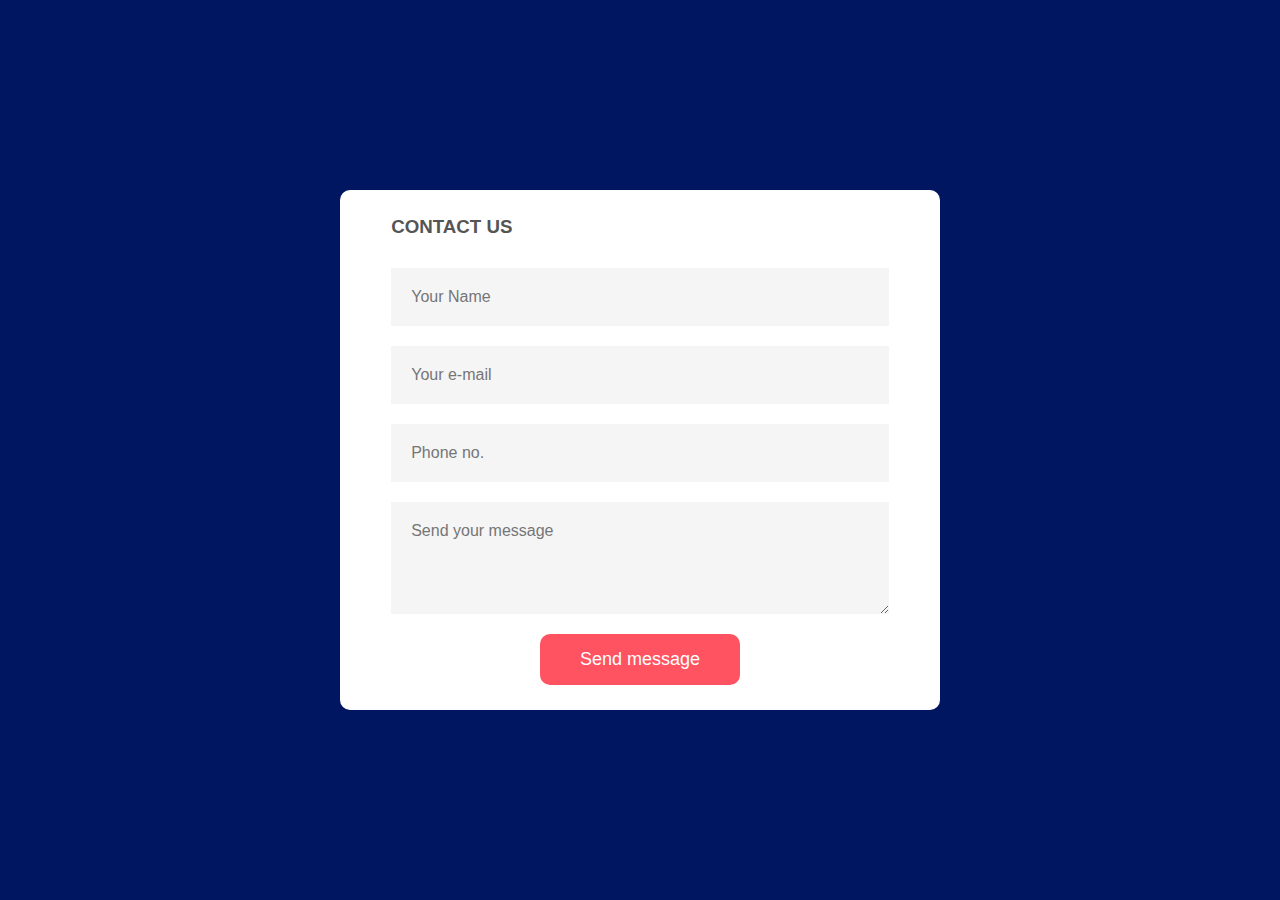
==== contact.html @ 2f839d4c "Add files via upload" ====
<!DOCTYPE html>
<html>
  <head>
    <meta charset="utf-8">
    <meta name="viewpoint" content="width=device-width, initial-scale=1.0">
    <title>My Website</title>
    <meta content="dont mind about them">
    <meta name="Never">
    <link rel="stylesheet" href="css/contact.css">
  </head>
  <body>
    <div class="container ">
      <form onsubmit="sendEmail(); reset(); return false;">
        <h3>CONTACT US</h3>
        <input type="text" id="name" placeholder="Your Name" required>
        <input type="email" id="email" placeholder="Your e-mail" required>
        <input type="text" id="phone" placeholder="Phone no." required>
        <textarea id="message" rows="4" cols="80" placeholder="Send your message"></textarea>
        <button type="submit">Send message</button>
      </form>
    </div>
    <script src="https://smtpjs.com/v3/smtp.js"></script>
    <script>
      function sendEmail(){
                Email.send({
            Host : "smtp.email.com",
            Username : "Thor henry",
            Password : "Henry1234",
            To : 'thorhenry20@gmail.com',
            From : document.getElementById("email").value,
            Subject : "New contact equiry",
            Body :  "name: " + document.getElementById("name").value,
                    "<br> Email: " + document.getElementById("email").value,
                    "<br> Phone no.: " + document.getElementById("phone").value,
                    "<br> Message: " + document.getElementById("message").value,
        }).then(
          message => alert(Message sent successfully)
        );
      }
    </script>
  </body>
</html>
---- css/contact.css ----
* {
    margin: 0;
    padding: 0;
    box-sizing: border-box;
    font-family: sans-serif;
  }
  .container {
    width: 100%;
    height: 100vh;
    background: #001660;
    display: flex;
    align-items: center;
    justify-content: center;
  
  }
  form {
    background: #fff;
    display: flex;
    flex-direction: column;
    padding: 2vw 4vw;
    width: 90%;
    max-width: 600px;
    border-radius: 10px;
  }
  form h3 {
    color: #555;
    font-weight: 800;
    margin-bottom: 20px;
  }
  form input {
    border: 0;
    margin: 10px 0;
    padding: 20px;
    outline: none;
    background:#f5f5f5;
    font-size: 16px;
  }
  form textarea {
    border: 0;
    margin: 10px 0;
    padding: 20px;
    background:#f5f5f5;
    font-size: 16px;
  }
  
  form button {
    padding: 15px;
    background: #ff5361;
    color: #fff;
    font-size: 18px;
    border: 0;
    outline: none;
    cursor: pointer;
    width: 200px;
    margin: 10px auto 0;
    border-radius: 10px;
  
  }
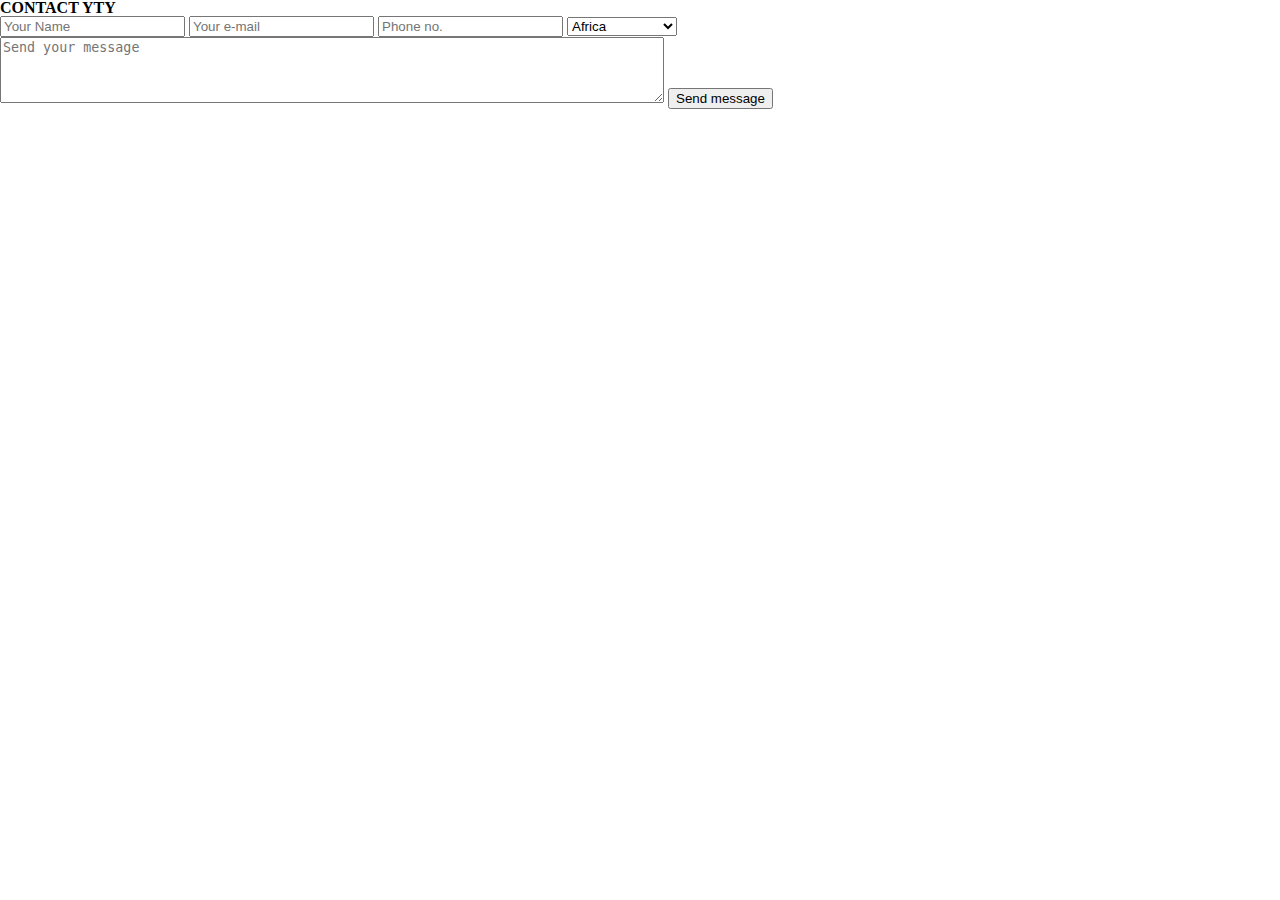
==== commit e80eeeea: "Add files via upload" ====
--- a/contact.html
+++ b/contact.html
@@ -3,40 +3,28 @@
   <head>
     <meta charset="utf-8">
     <meta name="viewpoint" content="width=device-width, initial-scale=1.0">
-    <title>My Website</title>
+    <title>Contact Form</title>
     <meta content="dont mind about them">
     <meta name="Never">
-    <link rel="stylesheet" href="css/contact.css">
+    <link rel="stylesheet" href="style.css">
   </head>
   <body>
     <div class="container ">
-      <form onsubmit="sendEmail(); reset(); return false;">
-        <h3>CONTACT US</h3>
-        <input type="text" id="name" placeholder="Your Name" required>
-        <input type="email" id="email" placeholder="Your e-mail" required>
-        <input type="text" id="phone" placeholder="Phone no." required>
-        <textarea id="message" rows="4" cols="80" placeholder="Send your message"></textarea>
+      <form action="contact.php" method="POST">
+        <h3>CONTACT YTY</h3>
+        <input type="text" name="name" placeholder="Your Name" required>
+        <input type="email" name="email" placeholder="Your e-mail" required>
+        <input type="text" name="phone" placeholder="Phone no." required>
+        <select name="Continent">
+          <option>Africa</option>
+          <option>Asia</option>
+          <option>Europe</option>
+          <option>North America</option>
+          <option>South America</option>
+        </select>
+        <textarea name="message" rows="4" cols="80" placeholder="Send your message"></textarea>
         <button type="submit">Send message</button>
       </form>
     </div>
-    <script src="https://smtpjs.com/v3/smtp.js"></script>
-    <script>
-      function sendEmail(){
-                Email.send({
-            Host : "smtp.email.com",
-            Username : "Thor henry",
-            Password : "Henry1234",
-            To : 'thorhenry20@gmail.com',
-            From : document.getElementById("email").value,
-            Subject : "New contact equiry",
-            Body :  "name: " + document.getElementById("name").value,
-                    "<br> Email: " + document.getElementById("email").value,
-                    "<br> Phone no.: " + document.getElementById("phone").value,
-                    "<br> Message: " + document.getElementById("message").value,
-        }).then(
-          message => alert(Message sent successfully)
-        );
-      }
-    </script>
   </body>
-</html>
+</html>--- a/style.css
+++ b/style.css
@@ -0,0 +1,312 @@
+/*
+html5doctor.com Reset Stylesheet
+v1.6.1
+Last Updated: 2010-09-17
+Author: Richard Clark - http://richclarkdesign.com
+Twitter: @rich_clark
+*/
+
+html, body, div, span, object, iframe,
+h1, h2, h3, h4, h5, h6, p, blockquote, pre,
+abbr, address, cite, code,
+del, dfn, em, img, ins, kbd, q, samp,
+small, strong, sub, sup, var,
+b, i,
+dl, dt, dd, ol, ul, li,
+fieldset, form, label, legend,
+table, caption, tbody, tfoot, thead, tr, th, td,
+article, aside, canvas, details, figcaption, figure,
+footer, header, hgroup, menu, nav, section, summary,
+time, mark, audio, video {
+    margin:0;
+    padding:0;
+    border:0;
+    outline:0;
+    font-size:100%;
+    vertical-align:baseline;
+    background:transparent;
+}
+
+body {
+    line-height:1;
+}
+
+article,aside,details,figcaption,figure,
+footer,header,hgroup,menu,nav,section {
+    display:block;
+}
+
+nav ul {
+    list-style:none;
+}
+
+blockquote, q {
+    quotes:none;
+}
+
+blockquote:before, blockquote:after,
+q:before, q:after {
+    content:'';
+    content:none;
+}
+
+a {
+    margin:0;
+    padding:0;
+    font-size:100%;
+    vertical-align:baseline;
+    background:transparent;
+}
+
+/* change colours to suit your needs */
+ins {
+    background-color:#ff9;
+    color:#000;
+    text-decoration:none;
+}
+
+/* change colours to suit your needs */
+mark {
+    background-color:#ff9;
+    color:#000;
+    font-style:italic;
+    font-weight:bold;
+}
+
+del {
+    text-decoration: line-through;
+}
+
+abbr[title], dfn[title] {
+    border-bottom:1px dotted;
+    cursor:help;
+}
+
+table {
+    border-collapse:collapse;
+    border-spacing:0;
+}
+
+/* change border colour to suit your needs */
+hr {
+    display:block;
+    height:1px;
+    border:0;  
+    border-top:1px solid #cccccc;
+    margin:1em 0;
+    padding:0;
+}
+
+input, select {
+    vertical-align:middle;
+}
+
+/*MY CODE*/
+
+* {
+    text-decoration: none;
+}
+
+
+header {
+    background-color: #fff;
+    width: 100%;
+    height: 100px;
+}
+header .logo {
+    font-family: 'Times New Roman', Times, serif;
+    font-size: 24px;
+    color: #111;
+    font-weight: 900;
+    text-transform: uppercase;
+    text-align: center;
+    display: block;
+    margin: 0 auto;
+    padding: 15px 0px;
+
+
+}
+
+header nav ul {
+    display: block;
+    margin: 0 auto;
+    width: fit-content;
+
+}
+
+header nav ul li {
+    display: inline-block;
+    float: left;
+    list-style: none;
+    padding: 0 16px;
+    
+}
+
+header nav ul a {
+    font-family: Arial, Helvetica, sans-serif;
+    font-size: 16px;
+    color: #111;
+    text-transform: uppercase;
+    
+}
+header .sold {
+    display: none;
+}
+header nav ul a:hover {
+    color: red;
+    
+}
+@media only screen and (min-width: 1000px) {
+    header .logo {
+        margin: 31px 0;
+        text-align: left;
+        line-height: 38px;
+        padding: 0 20px 0px 40px;
+        border-right: 3px solid #111;
+        float: left;
+    
+    }
+    
+    header nav ul {
+        margin: 20px 0 0 20px;
+        float: left;
+    
+    }
+    header nav ul a {
+        font-family: Arial, Helvetica, sans-serif;
+        font-size: 16px;
+        color: #111;
+        line-height: 100px;
+    }
+    header .sold {
+        display: none;
+    }
+    header .sold {
+        display: block;
+        font-family: Arial, Helvetica, sans-serif;
+        font-size: 16px;
+        color: #111;
+        line-height: 40px;
+        border: 1px solid #111;
+        float: right;
+        margin-right: 40px;
+        padding: 0 40px;
+        margin-top: 50px;
+    }
+  
+     header .sold:hover {
+            color: red;
+    }
+}
+
+    
+
+/*INDEX*/
+
+.index-banner {
+    width: 100%;
+    height: 600px;
+    background-image: url('images/hhh.jpg');
+    backdrop-filter: blur(500px);
+    background-position: center;
+    background-repeat: none;
+    background-size: cover;
+    display: table;
+    margin-top: 10px;
+}
+.vertical {
+    display: table-cell;
+    vertical-align: middle;
+
+}
+.index-banner h2 {
+    font-family: 'Segoe UI', Tahoma, Geneva, Verdana, sans-serif;
+    font-size: 60px;
+    color: #fff;
+    text-align: center;
+    line-height: 70px;
+    font-weight: 900;
+    text-shadow: 2px 2px 8px #111;
+
+}
+.index-banner h1 {
+    font-family: serif;
+    font-size: 24px;
+    width: 300px;
+    margin: 0 auto;
+    color: #fff;
+    line-height: 40px;
+    font-style: italic;
+    text-align: center;
+    font-weight: 800;
+    text-shadow: 2px 2px 8px #111;
+}
+ .index-links div {
+    margin: 16px 16px 0px;
+    background-color: #f2f2f2;
+    width: cal(100% - 32px);
+    height: 100px;
+
+ }
+
+.index-links div h3 {
+    font-family: 'Times New Roman', Times, serif;
+    font-size: 24px;
+    color: #111;
+    line-height: 100px;
+    text-align: center;
+    font-weight: 600;
+    text-transform: uppercase;
+}
+@media only screen and (min-width: 1000px) {
+    .index-banner {
+        height: 450px;
+
+    }
+    .index-banner h1 {
+        display: block;
+       margin: 0 auto;
+       width: 600px;
+    }
+   
+}
+/*FOOOTER*/
+footer {
+    width: cal(100% - 80px);
+    padding: 40px 40px;
+    margin-top: 20px;
+    background-color: #111;
+    overflow: hidden;
+
+}
+footer ul {
+    width: fit-content;
+    float: left;
+    padding-left: 20px;
+
+}
+footer ul li {
+    display: block;
+    list-style: none;
+    
+}
+footer ul li a {
+    font-family: Arial, Helvetica, sans-serif;
+    font-size: 24px;
+    color: #fff;
+    line-height: 30px;
+}
+.country {
+    display: none;
+}
+.sm {
+    width: 40px;
+    float: right;
+}
+.sm img {
+    width: 100%;
+   margin-bottom: 10px;
+}
+footer ul li a:hover {
+    color: blue;
+}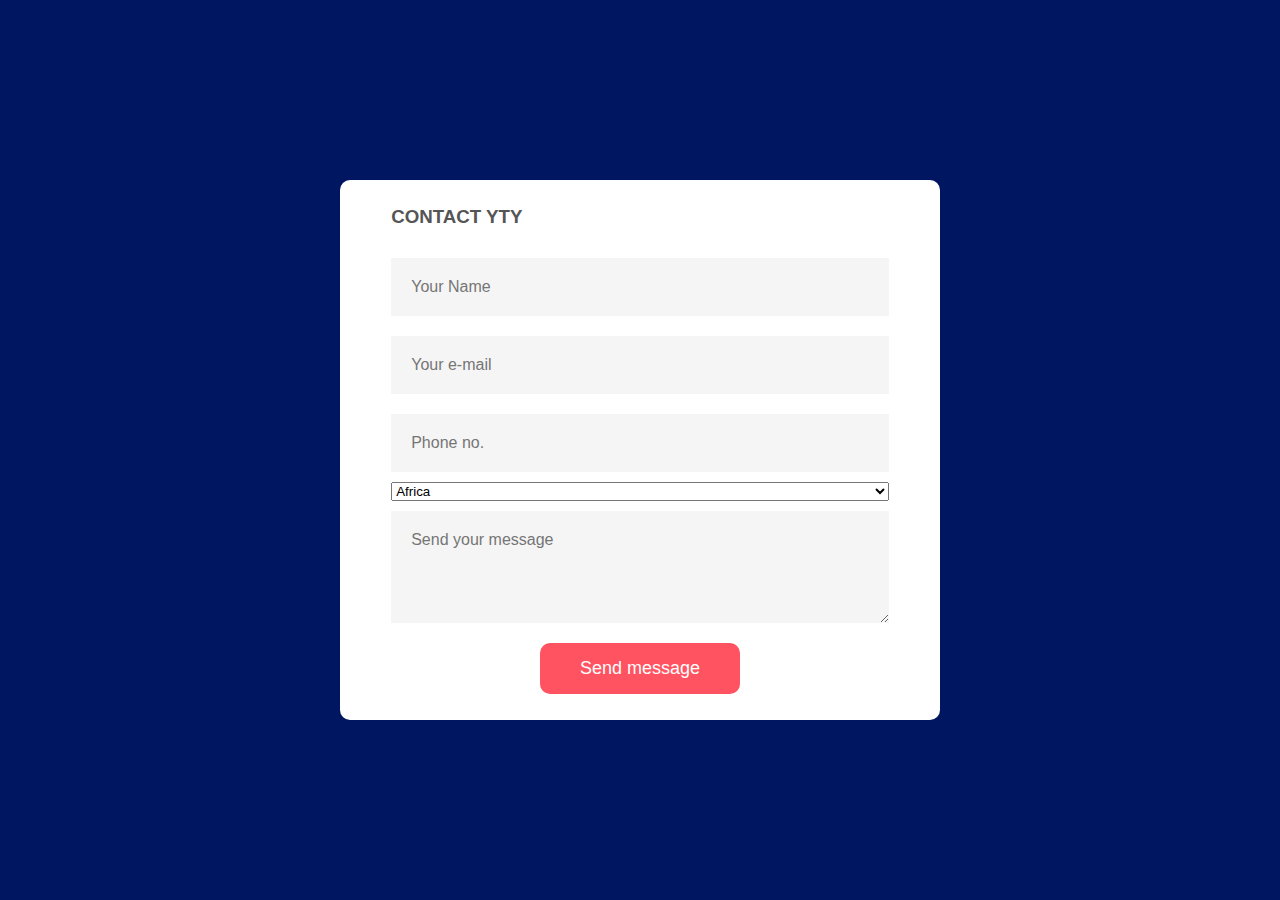
==== commit 0bd61021: "Add files via upload" ====
--- a/contact.html
+++ b/contact.html
@@ -3,10 +3,10 @@
   <head>
     <meta charset="utf-8">
     <meta name="viewpoint" content="width=device-width, initial-scale=1.0">
-    <title>Contact Form</title>
+    <title>My Website</title>
     <meta content="dont mind about them">
     <meta name="Never">
-    <link rel="stylesheet" href="style.css">
+    <link rel="stylesheet" href="css/contact.css">
   </head>
   <body>
     <div class="container ">
--- a/css/contact.css
+++ b/css/contact.css
@@ -0,0 +1,58 @@
+* {
+    margin: 0;
+    padding: 0;
+    box-sizing: border-box;
+    font-family: sans-serif;
+  }
+  .container {
+    width: 100%;
+    height: 100vh;
+    background: #001660;
+    display: flex;
+    align-items: center;
+    justify-content: center;
+  
+  }
+  form {
+    background: #fff;
+    display: flex;
+    flex-direction: column;
+    padding: 2vw 4vw;
+    width: 90%;
+    max-width: 600px;
+    border-radius: 10px;
+  }
+  form h3 {
+    color: #555;
+    font-weight: 800;
+    margin-bottom: 20px;
+  }
+  form input {
+    border: 0;
+    margin: 10px 0;
+    padding: 20px;
+    outline: none;
+    background:#f5f5f5;
+    font-size: 16px;
+  }
+  form textarea {
+    border: 0;
+    margin: 10px 0;
+    padding: 20px;
+    background:#f5f5f5;
+    font-size: 16px;
+  }
+  
+  form button {
+    padding: 15px;
+    background: #ff5361;
+    color: #fff;
+    font-size: 18px;
+    border: 0;
+    outline: none;
+    cursor: pointer;
+    width: 200px;
+    margin: 10px auto 0;
+    border-radius: 10px;
+  
+  }